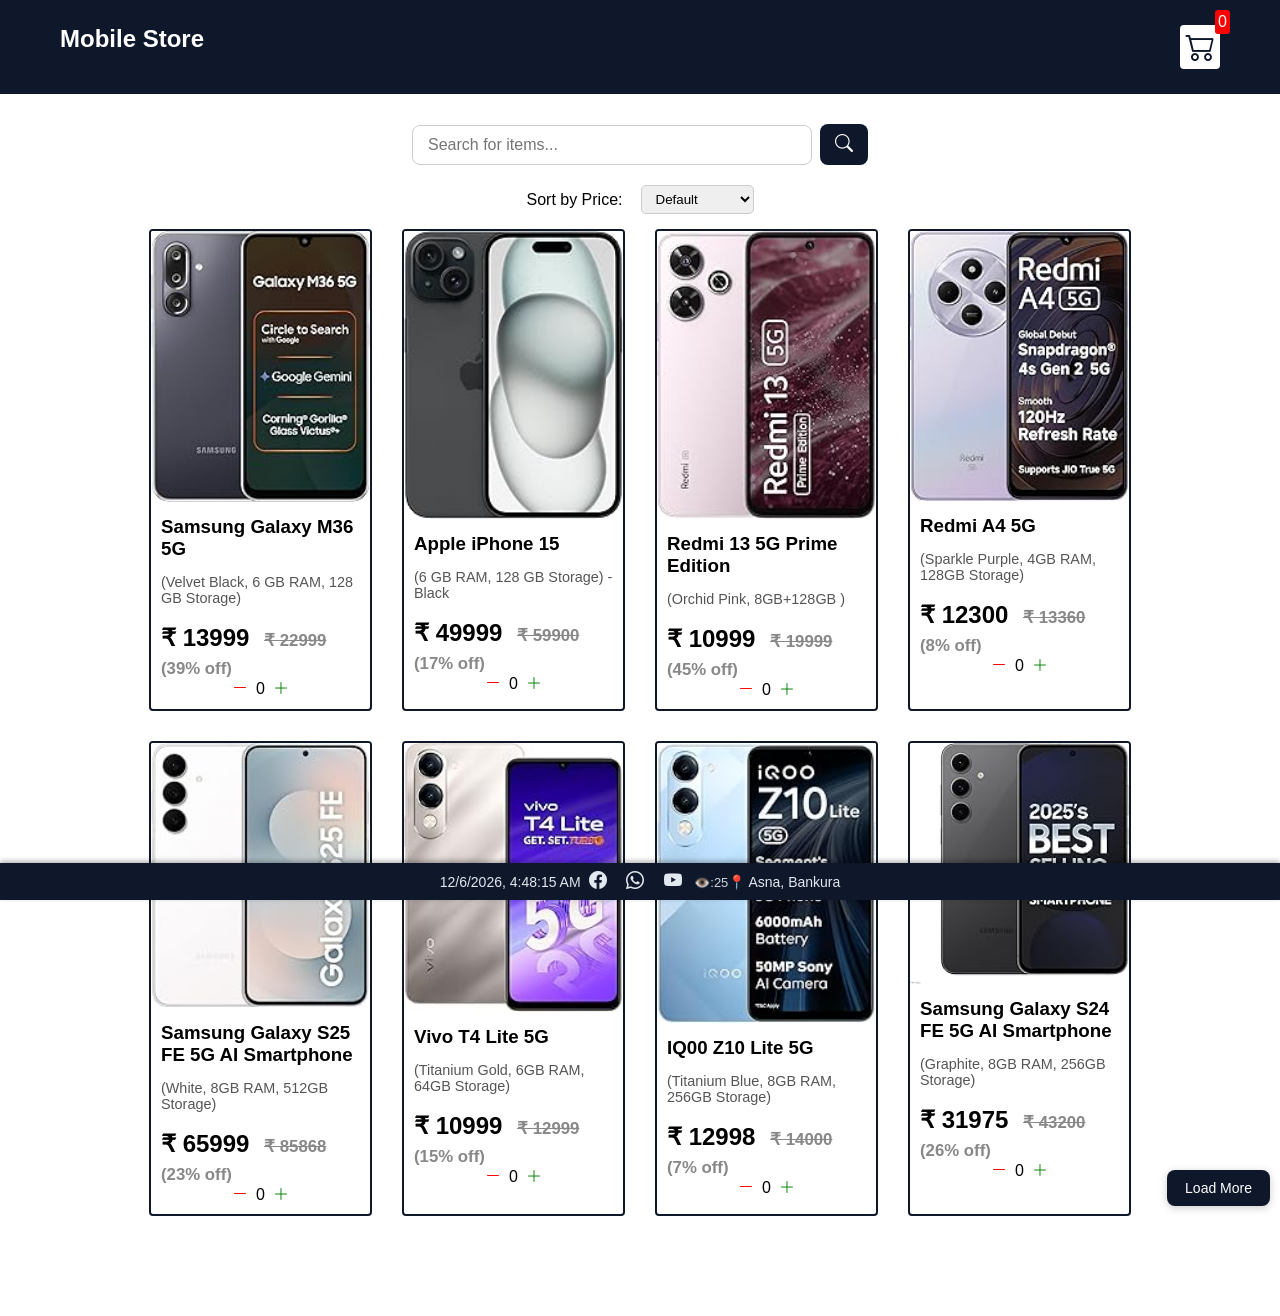
==== index.html @ df44753e "Initial commit" ====
<!DOCTYPE html>
<html lang="en">

<head>
  <meta charset="UTF-8">
  <meta http-equiv="X-UA-Compatible" content="IE=edge">
  <meta name="viewport" content="width=device-width, initial-scale=1.0">
  <title>Mobile Store</title>
  <link rel="stylesheet" href="src/style.css">
  <link rel="stylesheet"
    href="https://cdn.jsdelivr.net/npm/bootstrap-icons@1.8.1/font/bootstrap-icons.css">
</head>

<body>
  <div class="navbar">
    <a href="index.html">
      <h2>Mobile Store</h2>
    </a>

    <a href="cart.html">
      <div class="cart">
        <i class="bi bi-cart2"></i>
        <div id="cartAmount" class="cartAmount">0</div>
      </div>
    </a>
  </div>

  <!-- 🔍 Search Bar -->
  <div class="search-bar">
    <input type="text" id="searchInput" placeholder="Search for items...">
    <button onclick="searchItem()"><i class="bi bi-search"></i></button>
  </div>


  <div class="sort-container">
    <label for="sortPrice">Sort by Price: </label>
    <select id="sortPrice" onchange="sortItems()">
      <option value="default">Default</option>
      <option value="lowToHigh">Low to High</option>
      <option value="highToLow">High to Low</option>
    </select>
  </div>

  <!-- 🛍️ Shop Container -->
  <div class="shop-container">
    <div class="shop" id="shop"></div>
    <button id="loadMoreBtn" onclick="loadMore()">Load More</button>
  </div>



  <!-- 🦶 Footer -->
  <footer class="footer">
    <div class="footer-left">
      <p id="dateTime"></p>
    </div>

    <div class="footer-center">
      <a href="https://facebook.com" target="_blank"><i class="bi bi-facebook"></i></a>
      <a href="https://wa.me/919000000000" target="_blank"><i class="bi bi-whatsapp"></i></a>
      <a href="https://youtube.com" target="_blank"><i class="bi bi-youtube"></i></a>
      <span class="visitors">👁️:<span id="visitorCount">1</span></span>
    </div>

    <div class="footer-right">
      📍 Asna, Bankura
    </div>
  </footer>

  
  <!-- Floating Up Arrow -->
  <button id="goTopBtn" title="Go to top">
    <i class="bi bi-arrow-up"></i>
  </button>

  <script src="src/Data.js"></script>
  <script src="src/main.js"></script>

  <script>
    // 🕒 Date and Time
    function updateDateTime() {
      const now = new Date();
      const formatted = now.toLocaleString();
      document.getElementById("dateTime").innerText = formatted;
    }
    setInterval(updateDateTime, 1000);
    updateDateTime();

    // 👁️ Visitor Count (stored locally)
    let count = localStorage.getItem("visitorCount") || 25;
    document.getElementById("visitorCount").innerText = count;
    count++;
    localStorage.setItem("visitorCount", count);

    const goTopBtn = document.getElementById("goTopBtn");

    // Scroll to top
    goTopBtn.addEventListener("click", () => {
      window.scrollTo({ top: 0, behavior: "smooth" });
    });
    
    // Show button only after scrolling
    window.addEventListener("scroll", () => {
      if (window.scrollY > 200) {
        goTopBtn.style.display = "flex";
        goTopBtn.classList.add("show");
      } else {
        goTopBtn.classList.remove("show");
        goTopBtn.style.display = "none";
      }
    });
    
    // Draggable functionality
    let isDragging = false, offsetX, offsetY;
    
    goTopBtn.addEventListener("mousedown", (e) => {
      isDragging = true;
      offsetX = e.clientX - goTopBtn.getBoundingClientRect().left;
      offsetY = e.clientY - goTopBtn.getBoundingClientRect().top;
      goTopBtn.style.cursor = "grabbing";
    });
    
    document.addEventListener("mouseup", () => {
      isDragging = false;
      goTopBtn.style.cursor = "grab";
    });

    document.addEventListener("mousemove", (e) => {
      if (!isDragging) return;
      goTopBtn.style.left = e.clientX - offsetX + "px";
      goTopBtn.style.top = e.clientY - offsetY + "px";
    });

  </script>
</body>

</html>
---- src/style.css ----
/**
* ! Changing default styles of the browser
**/

* {
  margin: 0;
  padding: 0;
  box-sizing: border-box;
}

body {
  font-family: sans-serif;
  margin-bottom: 100px;
  overflow-y: scroll;
}

i {
  cursor: pointer;
}

a {
  text-decoration: none;
  color: white;
}

/**
* ! Navbar STyles are here
**/

.navbar {
  display: flex;
  flex-direction: row;
  justify-content: space-between;
  background-color: #0f172a;
  color: white;
  padding: 25px 60px;
  margin-bottom: 30px;
}

.cart {
  position: relative;
  background-color: #fff;
  color: #0f172a;
  font-size: 30px;
  padding: 5px;
  border-radius: 4px;
}

.cartAmount {
  position: absolute;
  top: -15px;
  right: -10px;
  font-size: 16px;
  background-color: red;
  color: white;
  padding: 3px;
  border-radius: 3px;
}

/**
* ! Shop items styles are here
**/

.shop {
  display: grid;
  grid-template-columns: repeat(4, 223px);
  gap: 30px;
  justify-content: center;
  margin-bottom: 50px;
}

@media (max-width: 1000px) {
  .shop {
    grid-template-columns: repeat(2, 223px);
  }
}

@media (max-width: 500px) {
  .shop {
    grid-template-columns: repeat(1, 223px);
  }
}

.item {
  border: 2px solid #0f172a;
  border-radius: 4px;
}
.item img {
  width: 100%;
  border-radius: 2px 2px 0 0;
}

.details {
  display: flex;
  flex-direction: column;
  padding: 10px;
  gap: 10px;
}

.price-quantity {
  display: flex;
  flex-direction: column;
  justify-content: space-between;
  align-items: center;
  /* gap: 8px; */
  /* align-items: center; */
  /* flex-wrap: nowrap; */
  /* text-decoration: line-through; */
}

.buttons {
  display: flex;
  flex-direction: row;
  gap: 8px;
  font-size: 16px;
}

.bi-dash-lg {
  color: red;
}

.bi-plus-lg {
  color: green;
}

/**
* ! style rules for label and some buttons
**/

.text-center {
  text-align: center;
  margin-bottom: 20px;
}

.HomeBtn,
.checkout,
.removeAll {
  background-color: #0f172a;
  color: white;
  border: none;
  padding: 6px;
  border-radius: 3px;
  cursor: pointer;
  margin-top: 10px;
}

.checkout {
  background-color:  #28a745;
}
.removeAll {
  background-color: #dc3545;
}
/* Deep colors on click */
.checkout:active {
  background-color: #1e7e34; /* deeper green */
}
.removeAll:active {
  background-color: #b02a37; /* deeper red */
}
.bi-x-lg {
  color: red;
  font-weight: bold;
}

/**
* ! style rules for shopping-cart
**/

.shopping-cart {
  display: grid;
  grid-template-columns: repeat(1, 320px);
  justify-content: center;
  gap: 15px;
}

/**
* ! style rules for cart-item
**/

.cart-item {
  border: 2px solid #0f172a;
  border-radius: 5px;
  display: flex;
}

.title-price-x {
  width: 195px;
  display: flex;
  align-items: center;
  justify-content: space-between;
  /* border: 2px solid red; */
}

.title-price {
  display: flex;
  align-items: center;
  gap: 10px;
}

.cart-item-price {
  background-color: #0f172a;
  color: white;
  border-radius: 4px;
  padding: 3px 6px;
}

/* Notification popup style */
.notification {
  position: fixed;
  bottom: 30px;
  right: 30px;
  background-color: #0f172a;
  color: white;
  padding: 15px 25px;
  border-radius: 10px;
  font-size: 16px;
  box-shadow: 0 4px 10px rgba(0,0,0,0.3);
  opacity: 0;
  transform: translateY(20px);
  transition: all 0.4s ease;
  z-index: 1000;
}

.notification.show {
  opacity: 1;
  transform: translateY(0);
}

.notification.hidden {
  display: none;
}

/* Search Bar Style */
.search-bar {
  display: flex;
  justify-content: center;
  align-items: center;
  margin: 20px auto;
  gap: 8px;
}

.search-bar input {
  width: 60%;
  max-width: 400px;
  padding: 10px 15px;
  border-radius: 8px;
  border: 1px solid #ccc;
  font-size: 16px;
  outline: none;
  transition: 0.3s;
}

.search-bar input:focus {
  border-color: #0f172a;
  box-shadow: 0 0 5px rgba(7, 123, 50, 0.5);
}

.search-bar button {
  background-color: #0f172a;
  color: white;
  border: none;
  padding: 10px 15px;
  border-radius: 8px;
  cursor: pointer;
  font-size: 18px;
}

.search-bar button:hover {
  background-color: #055d26;
}

/* ===== Fixed Footer ===== */
.footer {
  position: fixed;
  bottom: 0;
  width: 100%;
  background: #0f172a; /* 🟦 Same as navbar dark blue tone */
  color: #e2e8f0; /* Light text for contrast */
  display: flex;
  /* justify-content: space-between; */
  justify-content: center;
  align-items: center;
  padding: 8px 20px;
  font-size: 14px;
  box-shadow: 0 -2px 5px rgba(0, 0, 0, 0.3);
}

.footer a {
  color: #e2e8f0;
  margin: 0 8px;
  font-size: 18px;
  text-decoration: none;
}

.footer a:hover {
  color: #055d26; /* Light cyan hover like modern UI */
}

.footer-center {
  /* display: flex; */
  align-items: center;
  /* gap: 10px; */
}
.visitors {
  /* margin-left: 15px; */
  font-size: 13px;
  opacity: 0.9;
}

#goTopBtn {
  position: fixed;
  bottom: 30px;
  right: 30px;
  width: 30px;
  height: 30px;
  background: #0f172a; /* Your desired background color */
  color: #ffffff; /* Arrow color */
  border: none;
  outline: none;
  border-radius: 50%;
  font-size: 20px;
  cursor: grab;
  z-index: 999;
  display: none; /* hidden initially */
  display: flex;
  align-items: center;
  justify-content: center;
  box-shadow: 0 4px 10px rgba(0, 0, 0, 0.3);
  transition: transform 0.2s, box-shadow 0.3s;
}

/* Pulsing glow on hover */
/* #goTopBtn.show {
  animation: pulse 1.5s infinite;
} */

#goTopBtn:hover {
  transform: scale(1.1);
  /* box-shadow: 0 0 12px #055d26; */
}

@keyframes pulse {
  0% {
    box-shadow: 0 0 5px #055d26;
  }
  50% {
    box-shadow: 0 0 12px #055d26;
  }
  100% {
    box-shadow: 0 0 5px #055d26;
  }
}
.shop-container {
  position: relative; /* needed for absolute positioning of button */
}

#loadMoreBtn {
  position: absolute; /* relative to shop-container */
  bottom: 10px;       /* small spacing from bottom */
  right: 10px;        /* small spacing from right */
  background-color: #0f172a;
  color: white;
  border: none;
  padding: 10px 18px;
  border-radius: 8px;
  cursor: pointer;
  font-size: 14px;
  box-shadow: 0 2px 8px rgba(0,0,0,0.2);
  z-index: 10;        /* make sure it's above other content */
  transition: 0.3s ease;
}

#loadMoreBtn:hover {
  background-color: #055d26;
}

.sort-container {
  display: flex;
  align-items: center;
  justify-content: center;
  gap: 10px;
  margin-bottom: 15px;
  font-size: 16px;
}

.sort-container select {
  margin-left: 8px;
  padding: 5px 10px;
  border-radius: 5px;
  border: 1px solid #ccc;
  cursor: pointer;
}
.mrp {
  font-size: 0.7em;
  color: #888;
  margin-left: 8px;
} 
.mrp s {
  color: #888;
}
.desc {
  font-size: 0.9em;
  color: #555;
  margin: 4px 0 8px 0;
}

/* .price-quantity {
  display: flex;
  align-items: center; /* vertically center if different font sizes 
  gap: 8px; space between current price and MRP 
  flex-wrap: nowrap; prevent wrapping to next line 
} */

/* .price-quantity .mrp s {
  text-decoration: line-through;
  color: #888;
  font-size: 0.8em;
} */

/* ==============================
   RESPONSIVE DESIGN
============================== */
@media (max-width: 768px) {
  header {
    display: flex;
    justify-content: space-between;
    align-items: center;
  }
  .store-title {
    font-size: 1.2rem;
  }
  .footer {
    flex-direction: column;
    text-align: center;
    font-size: 13px;
    gap: 10px;
  }
  .search-bar {
    flex-direction: row;
    flex-wrap: nowrap;
    justify-content: center;
    gap: 6px;
    padding: 0 10px;
  }
  .search-bar input {
    width: 70%;
    max-width: none;
    font-size: 14px;
    padding: 8px;
  }

  .search-bar button {
    font-size: 14px;
    padding: 8px 12px;
    white-space: nowrap; 
  }

  /* ✅ Sort dropdown responsive */
  .sort-container {
    display: flex;
    flex-direction: row;
    justify-content: center;
    align-items: center;
    flex-wrap: nowrap;
    gap: 6px;
    font-size: 14px;
    margin: 10px 0;
    padding: 0 10px;
  }

  .sort-container select {
    font-size: 14px;
    padding: 6px 8px;
    width: auto;
    max-width: 150px;
  }
   .navbar {
    flex-direction: row;          /* keep them side-by-side */
    justify-content: space-between;
    align-items: center;
    padding: 15px 20px;           /* smaller padding for mobile */
  }

  .navbar h2 {
    font-size: 20px;              /* slightly smaller title */
  }

  .cart {
    position: relative;
    display: flex;
    align-items: center;
    justify-content: center;
    background-color: #fff;
    color: #0f172a;
    font-size: 28px;
    padding: 5px;
    border-radius: 4px;
  }

  .cartAmount {
    position: absolute;
    top: -8px;
    right: -8px;
    font-size: 12px;
    background-color: red;
    color: white;
    padding: 2px 5px;
    border-radius: 3px;
  }
   /* ⬇️ Load More button centered at bottom */
  #loadMoreBtn {
    display: block;
    margin-left: 100px;
    margin-right: auto;
    position: relative;
    left: 37px;
    text-align: center;
    width: fit-content;
  }
  .title-price-x {
    display: flex;
    width: 100%; /* take full width of container */
    gap: 10px; /* optional spacing between title and price */
  }

  .title-price-x .title {
    font-size: 0.9em; /* smaller title */
    white-space: nowrap; /* prevent breaking to next line */
    overflow: hidden;   /* hide overflow */
    text-overflow: ellipsis; /* add ... if title too long */
  }

  .title-price-x .price {
    font-size: 0.9em; /* slightly smaller price */
    font-weight: bold; 
    white-space: nowrap;
  }
}


@media (max-width: 400px) {
  .navbar {
    font-size: 14px;
  }

  .footer {
    font-size: 12px;
  }

  .item img {
    height: 180px;
  }

  .price-quantity h2 {
    font-size: 1em;
  }

  .desc {
    font-size: 0.8em;
  }
}
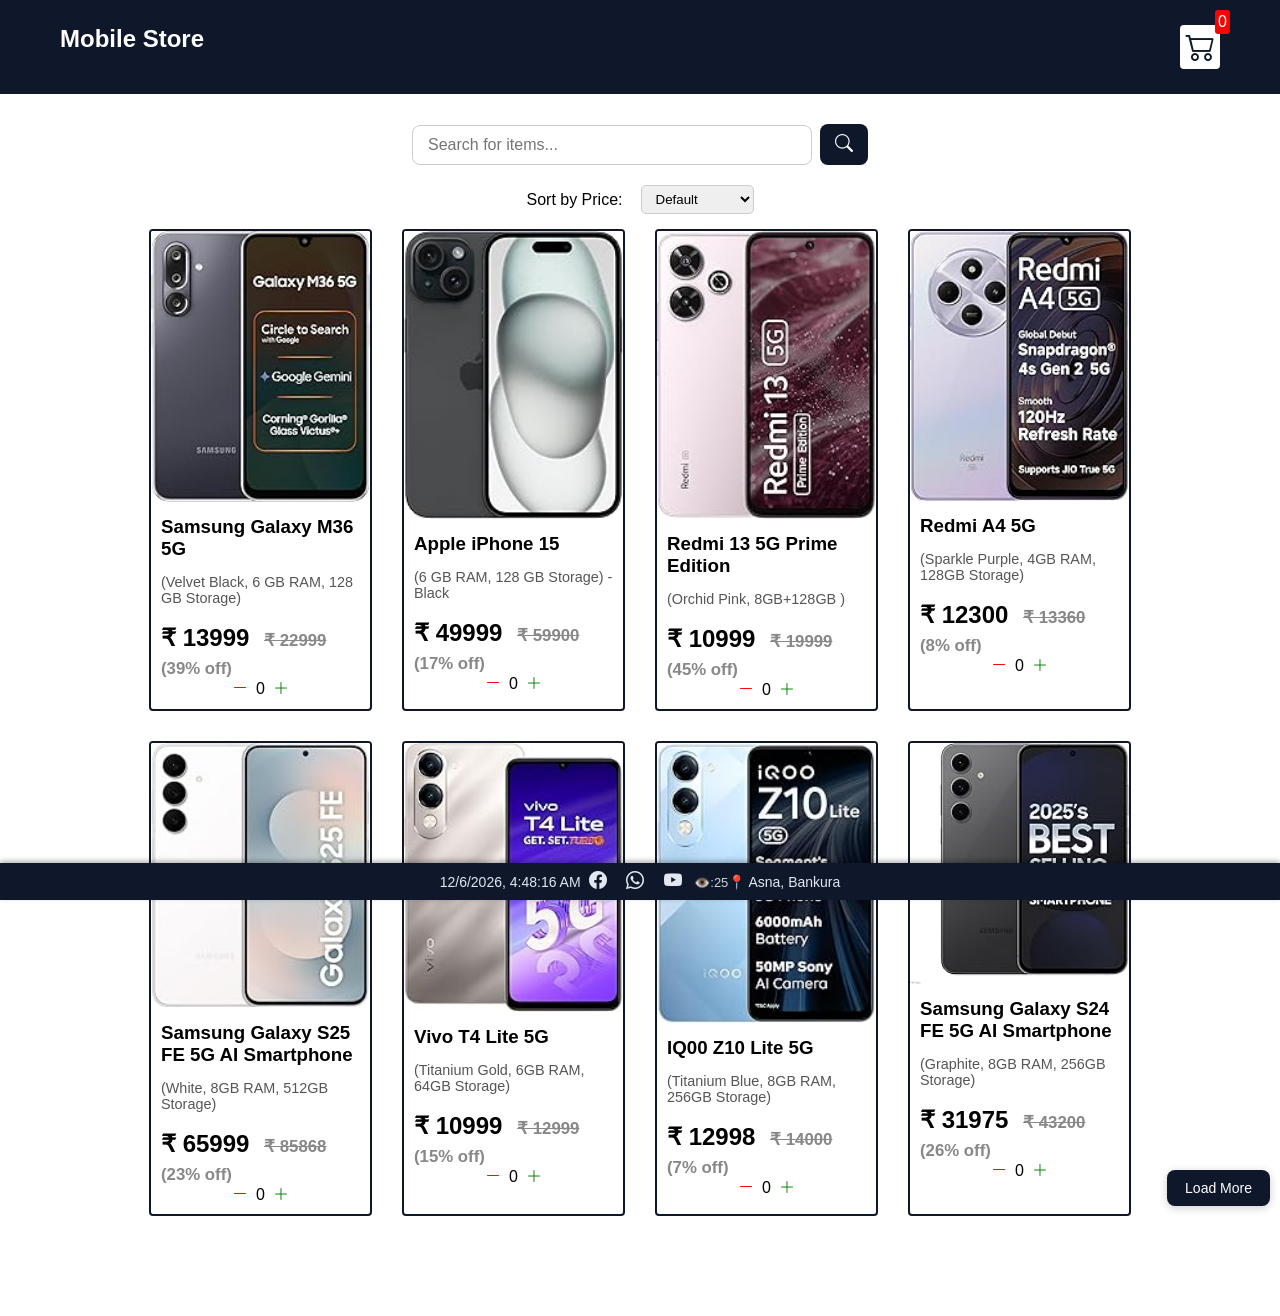
==== commit df6ade99: "Update index.html" ====
--- a/index.html
+++ b/index.html
@@ -57,7 +57,7 @@
 
     <div class="footer-center">
       <a href="https://facebook.com" target="_blank"><i class="bi bi-facebook"></i></a>
-      <a href="https://wa.me/919000000000" target="_blank"><i class="bi bi-whatsapp"></i></a>
+      <a href="https://wa.me/917479257078" target="_blank"><i class="bi bi-whatsapp"></i></a>
       <a href="https://youtube.com" target="_blank"><i class="bi bi-youtube"></i></a>
       <span class="visitors">👁️:<span id="visitorCount">1</span></span>
     </div>
